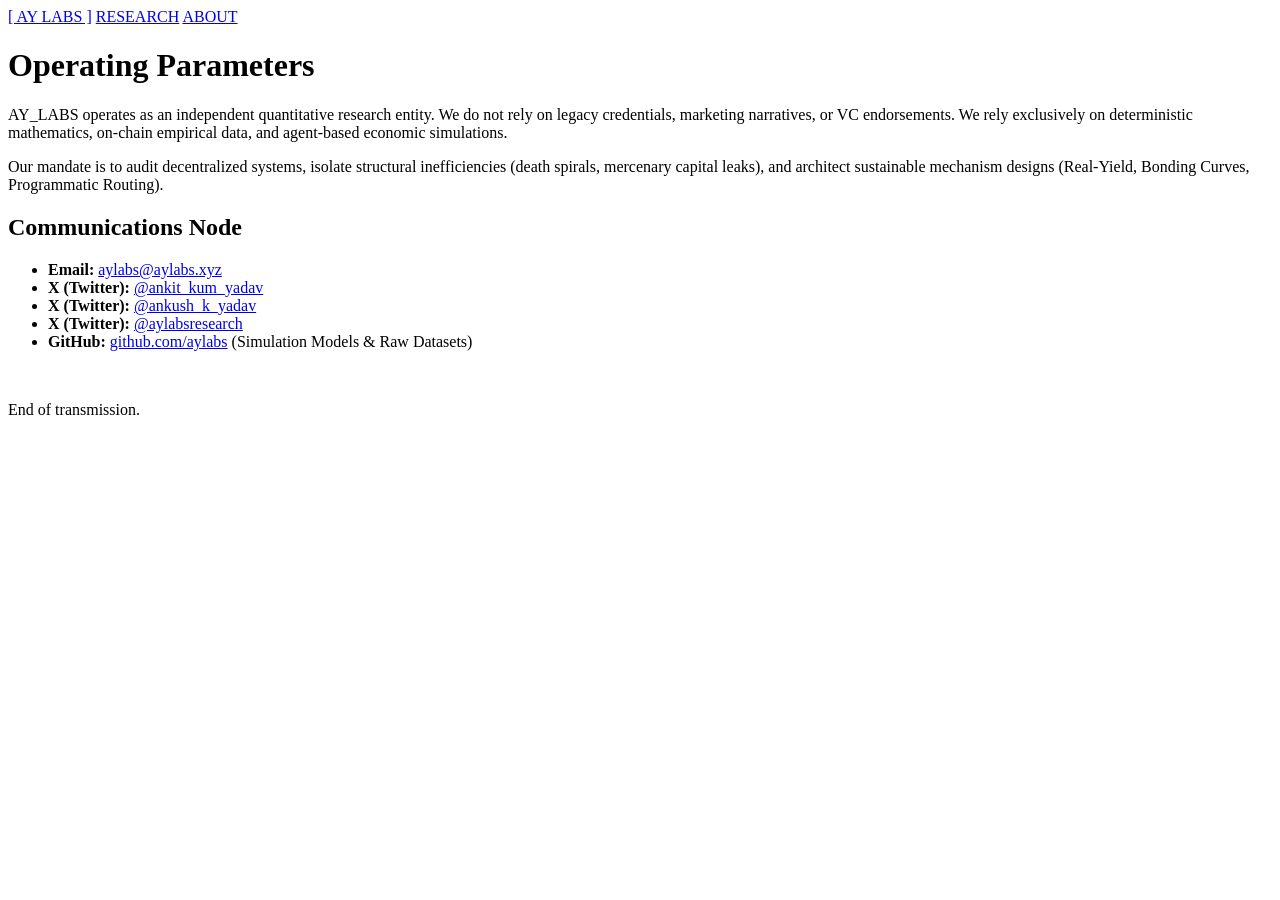
==== about.html @ 1109a89e "Create about.html" ====
<!DOCTYPE html>
<html lang="en">
<head>
    <meta charset="UTF-8">
    <title>About | AY LABS</title>
    <link rel="stylesheet" href="style.css">
</head>
<body>
    <nav>
        <a href="index.html">[ AY LABS ]</a>
        <a href="research.html">RESEARCH</a>
        <a href="about.html">ABOUT</a>
    </nav>
    <main>
        <h1>Operating Parameters</h1>
        <p>AY_LABS operates as an independent quantitative research entity. We do not rely on legacy credentials, marketing narratives, or VC endorsements. We rely exclusively on deterministic mathematics, on-chain empirical data, and agent-based economic simulations.</p>
        
        <p>Our mandate is to audit decentralized systems, isolate structural inefficiencies (death spirals, mercenary capital leaks), and architect sustainable mechanism designs (Real-Yield, Bonding Curves, Programmatic Routing).</p>

        <h2>Communications Node</h2>
        <ul>
            <li><strong>Email:</strong> <a href="mailto:aylabs@aylabs.xyz">aylabs@aylabs.xyz</a></li>
            <li><strong>X (Twitter):</strong> <a href="https://x.com/ankit_kum_yadav">@ankit_kum_yadav</a></li>
            <li><strong>X (Twitter):</strong> <a href="https://x.com/ankush_k_yadav">@ankush_k_yadav</a></li>
            <li><strong>X (Twitter):</strong> <a href="https://x.com/aylabsresearch">@aylabsresearch</a></li>
            <li><strong>GitHub:</strong> <a href="https://github.com/aylabsresearch">github.com/aylabs</a> (Simulation Models & Raw Datasets)</li>
        </ul>
        <br>
        <p class="meta">End of transmission.</p>
    </main>
</body>
</html>
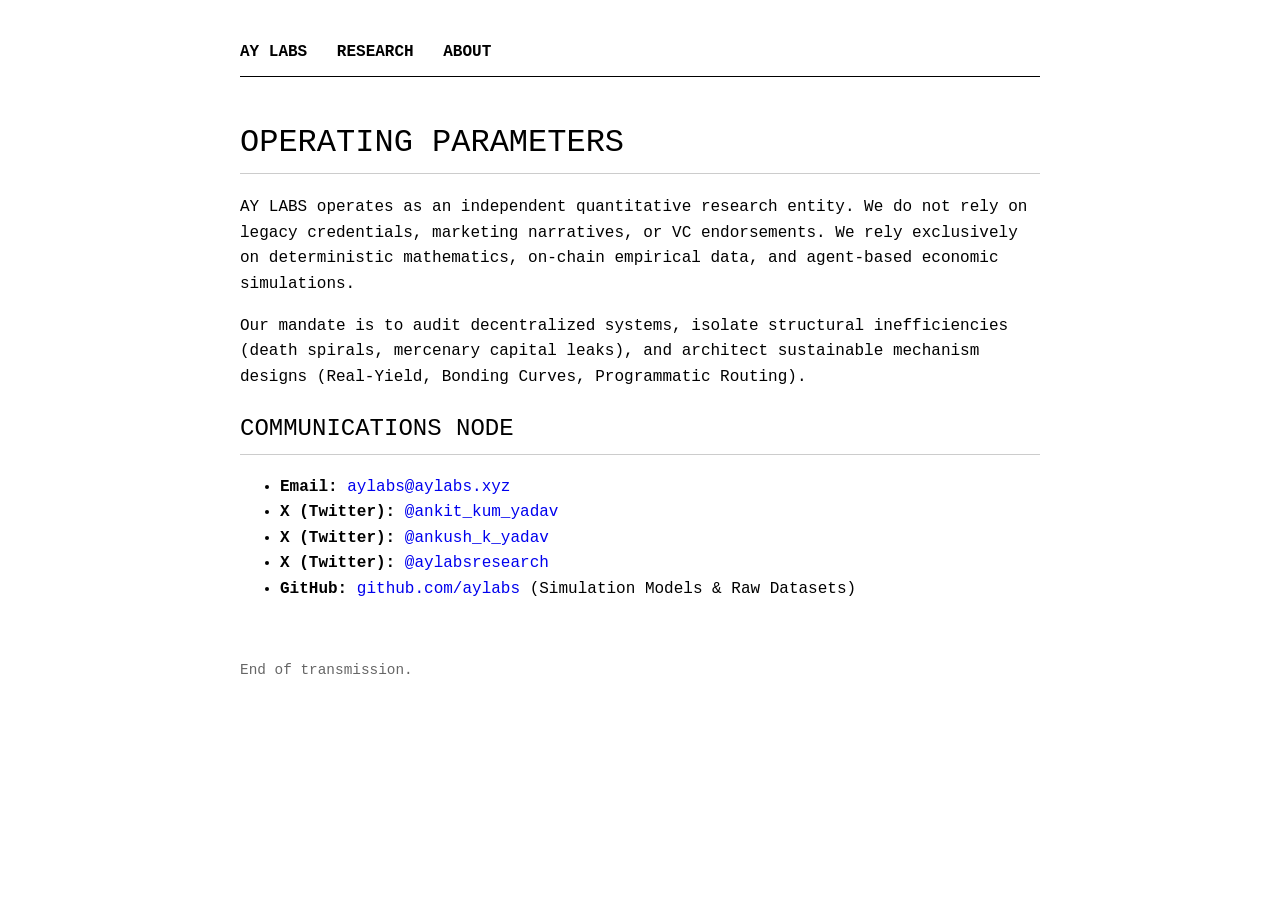
==== commit 99145005: "Update about.html" ====
--- a/about.html
+++ b/about.html
@@ -7,13 +7,13 @@
 </head>
 <body>
     <nav>
-        <a href="index.html">[ AY LABS ]</a>
+        <a href="index.html">AY LABS</a>
         <a href="research.html">RESEARCH</a>
         <a href="about.html">ABOUT</a>
     </nav>
     <main>
         <h1>Operating Parameters</h1>
-        <p>AY_LABS operates as an independent quantitative research entity. We do not rely on legacy credentials, marketing narratives, or VC endorsements. We rely exclusively on deterministic mathematics, on-chain empirical data, and agent-based economic simulations.</p>
+        <p>AY LABS operates as an independent quantitative research entity. We do not rely on legacy credentials, marketing narratives, or VC endorsements. We rely exclusively on deterministic mathematics, on-chain empirical data, and agent-based economic simulations.</p>
         
         <p>Our mandate is to audit decentralized systems, isolate structural inefficiencies (death spirals, mercenary capital leaks), and architect sustainable mechanism designs (Real-Yield, Bonding Curves, Programmatic Routing).</p>
 
--- a/style.css
+++ b/style.css
@@ -0,0 +1,34 @@
+body {
+    font-family: 'Courier New', Courier, monospace;
+    background-color: #ffffff;
+    color: #000000;
+    max-width: 800px;
+    margin: 0 auto;
+    padding: 40px 20px;
+    line-height: 1.6;
+}
+nav {
+    border-bottom: 1px solid #000;
+    padding-bottom: 10px;
+    margin-bottom: 40px;
+}
+nav a {
+    color: #000000;
+    text-decoration: none;
+    margin-right: 20px;
+    font-weight: bold;
+}
+nav a:hover {
+    text-decoration: underline;
+}
+h1, h2, h3 {
+    text-transform: uppercase;
+    font-weight: normal;
+    border-bottom: 1px solid #ccc;
+    padding-bottom: 5px;
+}
+a { color: #0000ee; text-decoration: none; }
+a:hover { text-decoration: underline; }
+table { width: 100%; border-collapse: collapse; margin-top: 20px; }
+th, td { border-bottom: 1px solid #ccc; padding: 10px 0; text-align: left; }
+.meta { color: #666; font-size: 0.9em; }
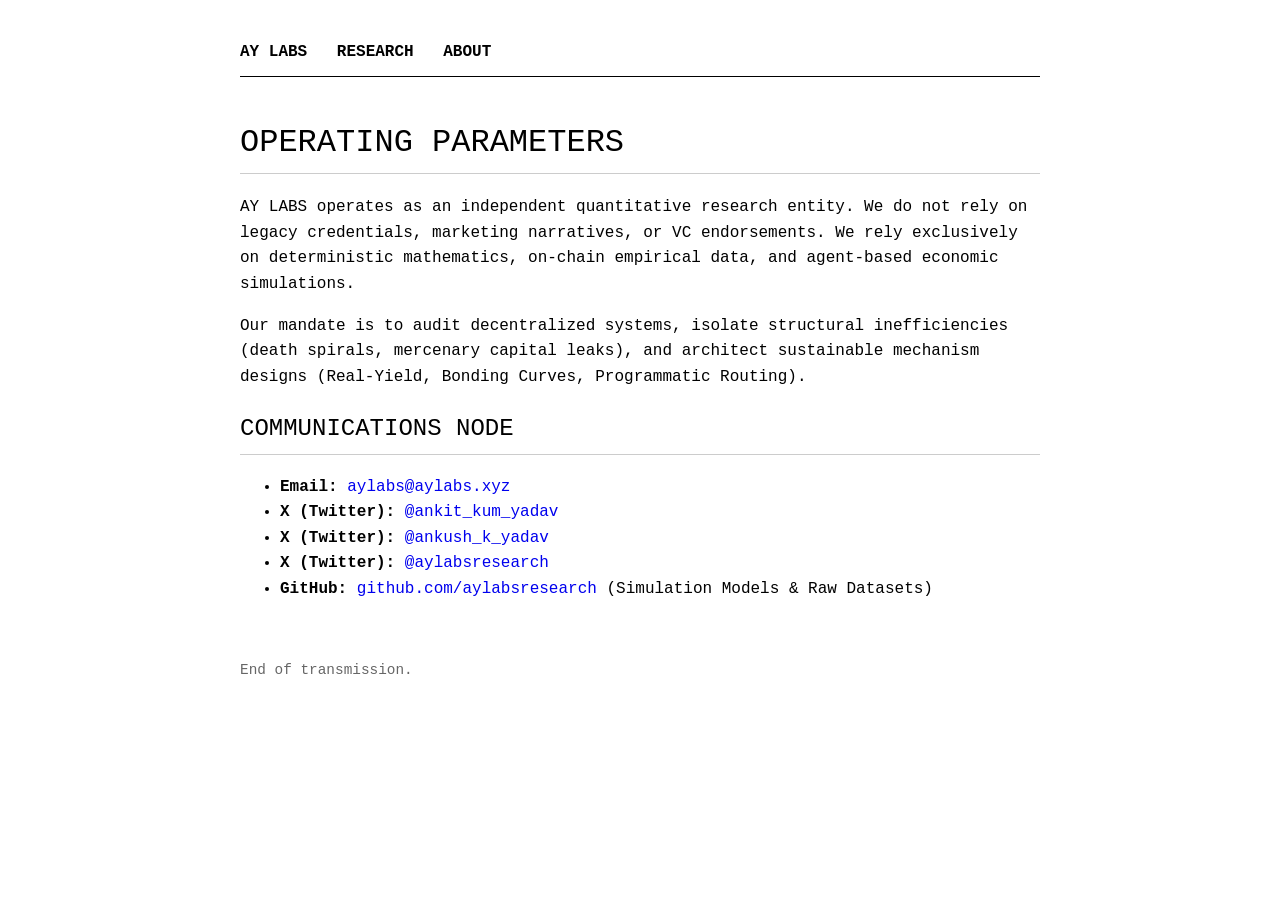
==== commit f9e5824d: "Update about.html" ====
--- a/about.html
+++ b/about.html
@@ -23,7 +23,7 @@
             <li><strong>X (Twitter):</strong> <a href="https://x.com/ankit_kum_yadav">@ankit_kum_yadav</a></li>
             <li><strong>X (Twitter):</strong> <a href="https://x.com/ankush_k_yadav">@ankush_k_yadav</a></li>
             <li><strong>X (Twitter):</strong> <a href="https://x.com/aylabsresearch">@aylabsresearch</a></li>
-            <li><strong>GitHub:</strong> <a href="https://github.com/aylabsresearch">github.com/aylabs</a> (Simulation Models & Raw Datasets)</li>
+            <li><strong>GitHub:</strong> <a href="https://github.com/aylabsresearch">github.com/aylabsresearch</a> (Simulation Models & Raw Datasets)</li>
         </ul>
         <br>
         <p class="meta">End of transmission.</p>
